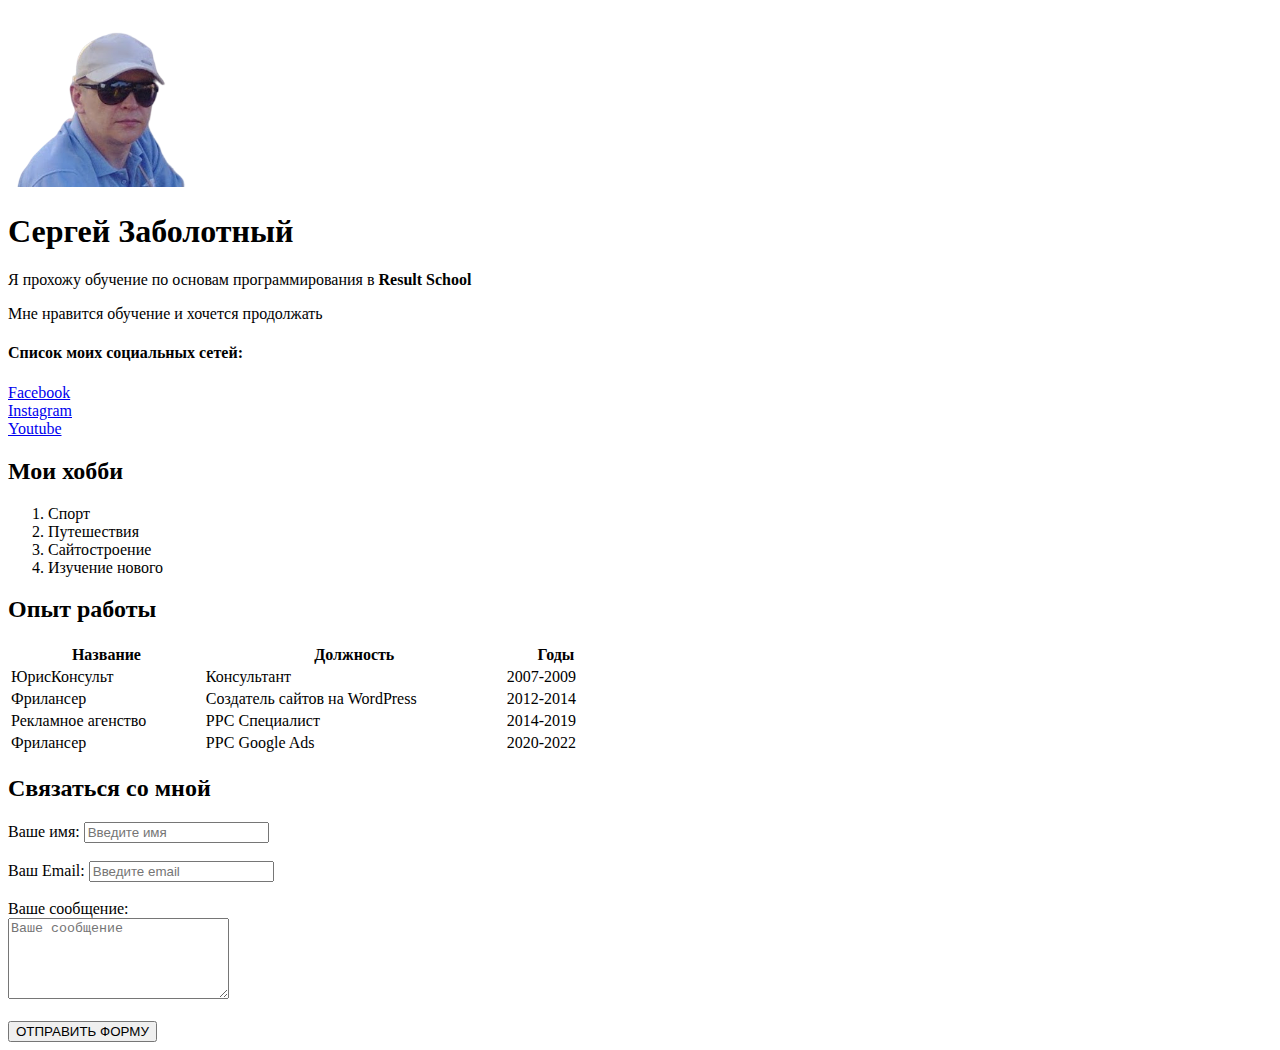
==== index.html @ 45af509f "init" ====
<!DOCTYPE html>
<html lang="en">
  <head>
    <meta charset="UTF-8" />
    <meta http-equiv="X-UA-Compatible" content="IE=edge" />
    <meta name="viewport" content="width=device-width, initial-scale=1.0" />
    <meta name="keywords" content="sergej, resume, cv" />
    <meta name="description" content="Это сайт - резюме Сергея Заболотного" />
    <title>Sergey Resume</title>
  </head>
  <body>
    <img src="avatar.png" alt="Сергей Заболотный" width="200" />
    <h1>Сергей Заболотный</h1>
    <p>
      Я прохожу обучение по основам программирования в
      <strong>Result School</strong>
    </p>
    <p>Мне нравится обучение и хочется продолжать</p>
    <h4>Список моих социальных сетей:</h4>
    <a href="https://www.facebook.com/" target="_blank">Facebook</a>
    <br />
    <a href="https://www.instagram.com/" target="_blank">Instagram</a>
    <br />
    <a href="https://www.youtube.com/" target="_blank">Youtube</a>
    <h2>Мои хобби</h2>
    <ol>
      <li>Спорт</li>
      <li>Путешествия</li>
      <li>Сайтостроение</li>
      <li>Изучение нового</li>
    </ol>
    <h2>Опыт работы</h2>
    <table width="600">
      <thead>
        <tr>
          <th>Название</th>
          <th>Должность</th>
          <th>Годы</th>
        </tr>
      </thead>
      <tbody>
        <tr>
          <td>ЮрисКонсульт</td>
          <td>Консультант</td>
          <td>2007-2009</td>
        </tr>
        <tr>
          <td>Фрилансер</td>
          <td>Создатель сайтов на WordPress</td>
          <td>2012-2014</td>
        </tr>
        <tr>
          <td>Рекламное агенство</td>
          <td>РРС Специалист</td>
          <td>2014-2019</td>
        </tr>
        <tr>
          <td>Фрилансер</td>
          <td>РРС Google Ads</td>
          <td>2020-2022</td>
        </tr>
      </tbody>
    </table>
    <h2>Связаться со мной</h2>
      <div>
        <label for="text">Ваше имя:</label>
        <input type="text" id="text" placeholder="Введите имя" />
      </div>
      <br>
      <div>
        <label for="email">Ваш Email:</label>
        <input type="email" id="email" placeholder="Введите email"/>
      </div>  
        <br>
      <div>
         <label for="message" placeholder="Ваше сообщение">Ваше сообщение:</label>
         <br>
         <textarea id="message" cols="25" rows="5" placeholder="Ваше сообщение"></textarea>
      </div> 
          <br>
          <input type="submit" value="ОТПРАВИТЬ ФОРМУ" />
      </div>
  </body>
</html>
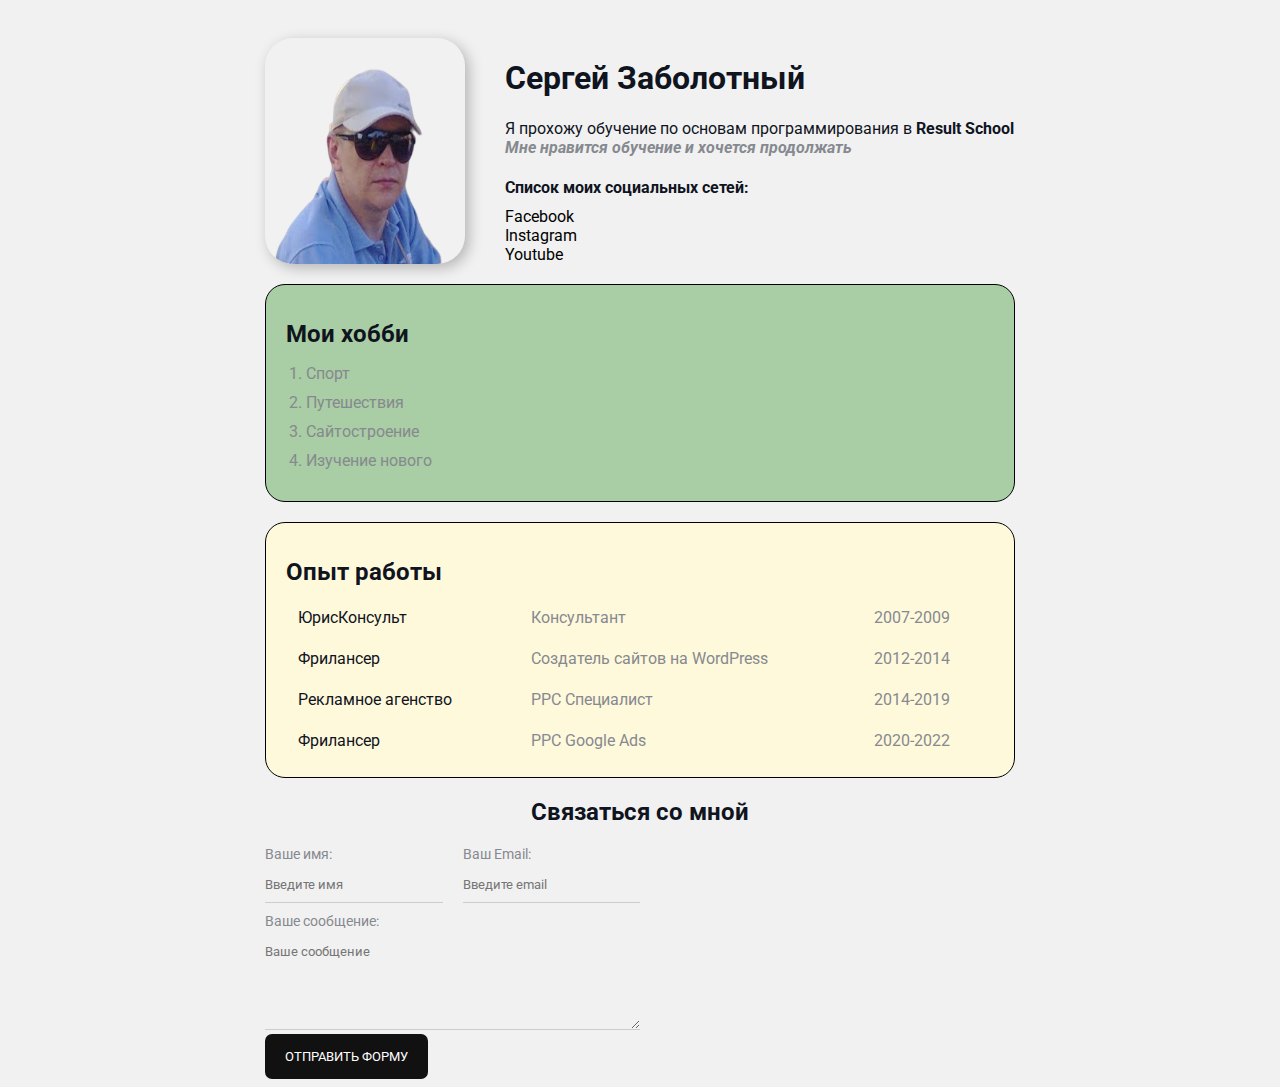
==== commit 6a15c7d1: "Add styles" ====
--- a/index.html
+++ b/index.html
@@ -6,79 +6,99 @@
     <meta name="viewport" content="width=device-width, initial-scale=1.0" />
     <meta name="keywords" content="sergej, resume, cv" />
     <meta name="description" content="Это сайт - резюме Сергея Заболотного" />
+    <link rel="stylesheet" href="styles.css">
     <title>Sergey Resume</title>
   </head>
   <body>
-    <img src="avatar.png" alt="Сергей Заболотный" width="200" />
-    <h1>Сергей Заболотный</h1>
-    <p>
-      Я прохожу обучение по основам программирования в
-      <strong>Result School</strong>
-    </p>
-    <p>Мне нравится обучение и хочется продолжать</p>
-    <h4>Список моих социальных сетей:</h4>
-    <a href="https://www.facebook.com/" target="_blank">Facebook</a>
-    <br />
-    <a href="https://www.instagram.com/" target="_blank">Instagram</a>
-    <br />
-    <a href="https://www.youtube.com/" target="_blank">Youtube</a>
-    <h2>Мои хобби</h2>
-    <ol>
-      <li>Спорт</li>
-      <li>Путешествия</li>
-      <li>Сайтостроение</li>
-      <li>Изучение нового</li>
-    </ol>
-    <h2>Опыт работы</h2>
-    <table width="600">
-      <thead>
-        <tr>
-          <th>Название</th>
-          <th>Должность</th>
-          <th>Годы</th>
-        </tr>
-      </thead>
-      <tbody>
-        <tr>
-          <td>ЮрисКонсульт</td>
-          <td>Консультант</td>
-          <td>2007-2009</td>
-        </tr>
-        <tr>
-          <td>Фрилансер</td>
-          <td>Создатель сайтов на WordPress</td>
-          <td>2012-2014</td>
-        </tr>
-        <tr>
-          <td>Рекламное агенство</td>
-          <td>РРС Специалист</td>
-          <td>2014-2019</td>
-        </tr>
-        <tr>
-          <td>Фрилансер</td>
-          <td>РРС Google Ads</td>
-          <td>2020-2022</td>
-        </tr>
-      </tbody>
-    </table>
-    <h2>Связаться со мной</h2>
-      <div>
-        <label for="text">Ваше имя:</label>
-        <input type="text" id="text" placeholder="Введите имя" />
+    <div class="container">
+      <div class="info">
+        <img src="avatar.png" alt="Сергей Заболотный" class="avatar" />
+        <div class="info_text">
+          <h1>Сергей Заболотный</h1>
+            Я прохожу обучение по основам программирования в
+            <strong>Result School</strong>
+          </p>
+          <p>Мне нравится обучение и хочется продолжать</p>
+          <h4>Список моих социальных сетей:</h4>
+          <a href="https://www.facebook.com/" target="_blank">Facebook</a>
+          <br />
+          <a href="https://www.instagram.com/" target="_blank">Instagram</a>
+          <br />
+          <a href="https://www.youtube.com/" target="_blank">Youtube</a>
+        </div>
       </div>
-      <br>
-      <div>
-        <label for="email">Ваш Email:</label>
-        <input type="email" id="email" placeholder="Введите email"/>
-      </div>  
-        <br>
-      <div>
-         <label for="message" placeholder="Ваше сообщение">Ваше сообщение:</label>
-         <br>
-         <textarea id="message" cols="25" rows="5" placeholder="Ваше сообщение"></textarea>
-      </div> 
-          <br>
-          <input type="submit" value="ОТПРАВИТЬ ФОРМУ" />
+      
+      <div class="card bg-green">
+        <h2>Мои хобби</h2>
+        <ol class="list">
+          <li>Спорт</li>
+          <li>Путешествия</li>
+          <li>Сайтостроение</li>
+          <li>Изучение нового</li>
+        </ol>
       </div>
-  </body>
+      
+      <div class="card bg-yellow">
+        <h2>Опыт работы</h2>
+        
+        <table class="table">
+          <!--<thead>
+            <tr>
+              <th>Название</th>
+              <th>Должность</th>
+              <th>Годы</th>
+            </tr>
+          </thead>-->
+          <tbody>
+            <tr>
+              <td>ЮрисКонсульт</td>
+              <td>Консультант</td>
+              <td>2007-2009</td>
+            </tr>
+            <tr>
+              <td>Фрилансер</td>
+              <td>Создатель сайтов на WordPress</td>
+              <td>2012-2014</td>
+            </tr>
+            <tr>
+              <td>Рекламное агенство</td>
+              <td>РРС Специалист</td>
+              <td>2014-2019</td>
+            </tr>
+            <tr>
+              <td>Фрилансер</td>
+              <td>РРС Google Ads</td>
+              <td>2020-2022</td>
+            </tr>
+          </tbody>
+        </table>
+      </div>
+      
+      <form action="/" class="form">
+        <h2>Связаться со мной</h2>
+
+        <div class="form-row">
+        
+          <div class="form-group">
+            <label for="text">Ваше имя:</label>
+            <input type="text" id="text" placeholder="Введите имя" />
+          </div>
+
+          <div class="form-group">
+            <label for="email">Ваш Email:</label>
+            <input type="email" id="email" placeholder="Введите email"/>
+          </div>  
+        
+        </div>
+        
+        <div class="form-group">
+          <label for="message" placeholder="Ваше сообщение">Ваше сообщение:</label>
+
+          <textarea id="message" cols="25" rows="5" placeholder="Ваше сообщение"></textarea>
+        </div> 
+
+            <input class="btn" type="submit" value="ОТПРАВИТЬ ФОРМУ" />
+        </div>
+      </form>
+    </body>
 </html>
--- a/styles.css
+++ b/styles.css
@@ -0,0 +1,172 @@
+@import url("https://fonts.googleapis.com/css2?family=Roboto&display=swap");
+
+body {
+  font-family: Roboto, sans-serif;
+  font-size: 16px;
+  font-weight: normal;
+  background-color: #f1f1f1;
+  color: #0f141e;
+}
+
+a {
+  color: #000;
+  text-decoration: none;
+}
+
+a:hover {
+  text-decoration: underline;
+}
+
+a:active {
+  color: blue;
+}
+
+a:visited {
+  color: gray;
+}
+
+.container {
+  max-width: 750px;
+  margin: auto;
+  padding-top: 30px;
+}
+
+.avatar {
+  width: 200px;
+  border-radius: 28px;
+  box-shadow: 4px 4px 14px rgba(0, 0, 0, 0.25);
+}
+
+.info {
+  margin-bottom: 20px;
+  display: flex;
+}
+
+.info_text {
+  margin-left: 40px;
+}
+
+.info_text p {
+  font-style: italic;
+  font-weight: bold;
+  color: #86898f;
+  margin: 0;
+}
+
+.info_text h4 {
+  margin-bottom: 10px;
+}
+
+@media (max-width: 650px) {
+  .info {
+    display: block;
+    text-align: center;
+  }
+}
+
+.card {
+  border: 1px solid black;
+  border-radius: 20px;
+  padding: 15px 20px;
+  margin-bottom: 20px;
+}
+
+.card h2 {
+  margin-bottom: 10px;
+}
+
+.bg-yellow {
+  background: #fff9dc;
+}
+
+.bg-green {
+  background: #a9cda4;
+}
+
+.btn {
+  background: #111;
+  padding: 15px 20px;
+  color: #fff;
+  border: none;
+  font-family: inherit;
+  cursor: pointer;
+  border-radius: 7px;
+}
+
+.btn:hover {
+  opacity: 0.8;
+}
+
+.list {
+  padding: 0 20px;
+}
+
+.list li {
+  color: #86898f;
+  margin-bottom: 10px;
+}
+
+.table {
+  width: 100%;
+}
+
+.table td {
+  padding: 10px;
+}
+
+.table td:nth-child(2),
+.table td:nth-child(3) {
+  color: #86898f;
+}
+
+.form h2 {
+  text-align: center;
+}
+
+.form-row {
+  margin-bottom: 10px;
+  display: flex;
+}
+
+.form-row,
+.form-group {
+  margin-right: 20px;
+  width: 50%;
+  /* display: inline-block; */
+  /* width: calc(50% -20px); */
+}
+
+.form-row .form-group:last-child {
+  margin-right: 0;
+}
+
+@media (max-width: 650px) {
+  .form-row {
+    display: block;
+
+    .form-row .form-group {
+      width: 100%;
+      margin-right: 0;
+      margin-bottom: 10px;
+    }
+  }
+}
+
+.form-group label {
+  display: block;
+  font-size: 14px;
+  color: #86898f;
+}
+
+.form-group input,
+.form-group textarea {
+  width: 100%;
+  box-sizing: border-box;
+  border: none;
+  background: transparent;
+  border-bottom: 1px solid #ccc;
+  color: #000;
+  padding: 15px 0 10px;
+  outline: none;
+  font-family: inherit;
+}
